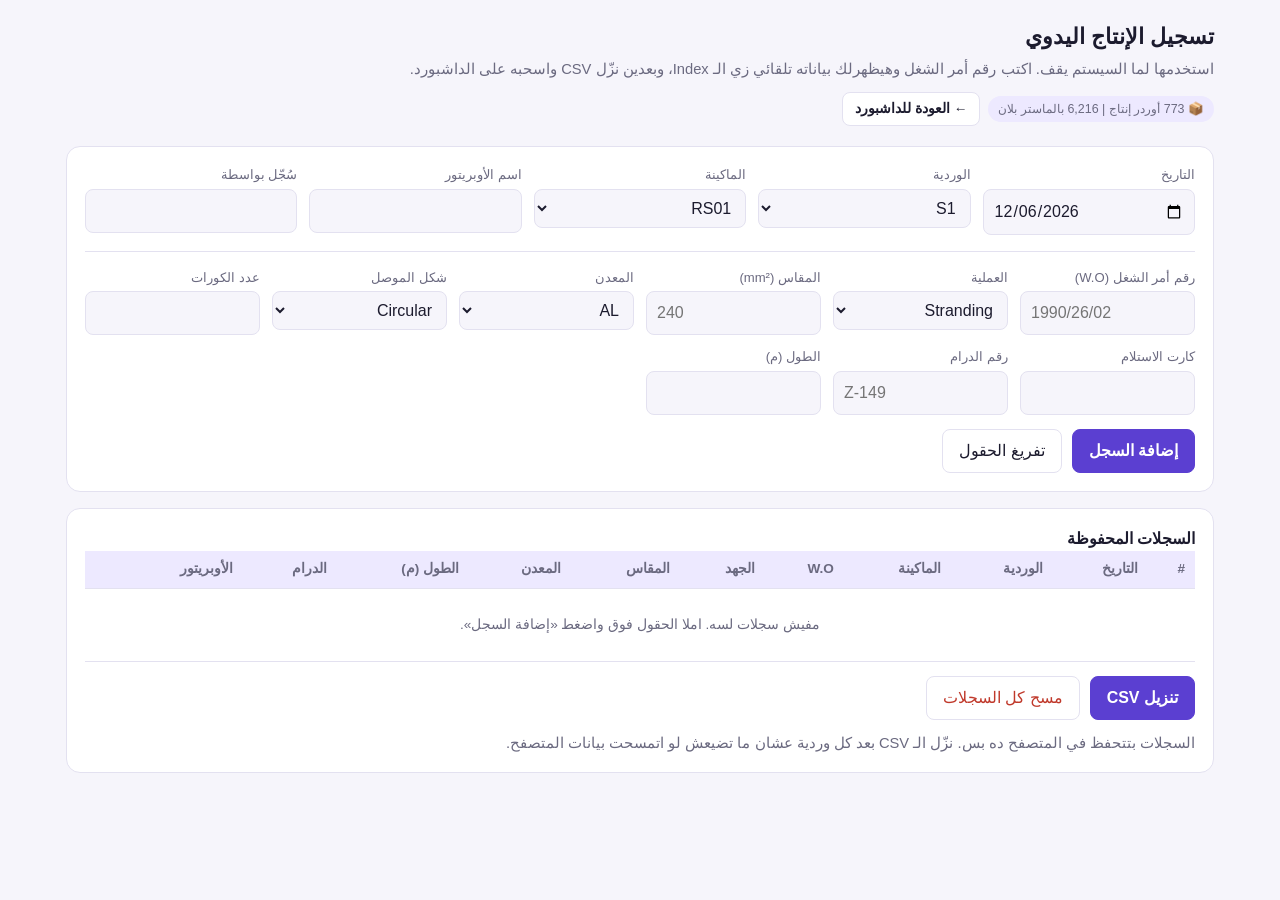
==== manual_entry.html @ 0b95ab1d "Add files via upload" ====
<!DOCTYPE html>
<html lang="ar" dir="rtl">
<head>
<meta charset="UTF-8">
<meta name="viewport" content="width=device-width, initial-scale=1">
<title>تسجيل الإنتاج اليدوي - Metals</title>
<style>
:root{--bg:#f6f5fb;--card:#fff;--ink:#1c1b2e;--mute:#6b6a80;--line:#e3e1f0;--acc:#5b3fd1;--acc2:#ede9ff;--ok:#0f8a4f;--bad:#c0392b}
@media (prefers-color-scheme:dark){:root{--bg:#14131f;--card:#1e1d2e;--ink:#eeedf8;--mute:#9a98b3;--line:#33314a;--acc:#9d85ff;--acc2:#2b2748;--ok:#4cc38a;--bad:#ff7b6b}}
*{box-sizing:border-box}
body{margin:0;background:var(--bg);color:var(--ink);font-family:"Segoe UI",Tahoma,Arial,sans-serif;line-height:1.5}
.wrap{max-width:1180px;margin:0 auto;padding:20px 16px 60px}
h1{font-size:1.4rem;margin:0 0 4px}
.sub{color:var(--mute);margin:0 0 18px;font-size:.92rem}
.card{background:var(--card);border:1px solid var(--line);border-radius:14px;padding:18px;margin-bottom:16px}
.grid{display:grid;grid-template-columns:repeat(auto-fit,minmax(170px,1fr));gap:12px}
label{display:block;font-size:.82rem;color:var(--mute);margin-bottom:4px}
input,select{width:100%;padding:9px 10px;border:1px solid var(--line);border-radius:8px;background:var(--bg);color:var(--ink);font:inherit}
input:focus,select:focus,button:focus-visible{outline:2px solid var(--acc);outline-offset:1px}
.en{direction:ltr;text-align:left}
.row{display:flex;gap:10px;flex-wrap:wrap;align-items:center;margin-top:14px}
button{font:inherit;cursor:pointer;border-radius:8px;border:1px solid var(--line);background:var(--card);color:var(--ink);padding:9px 16px}
button.pri{background:var(--acc);border-color:var(--acc);color:#fff;font-weight:700}
button.danger{color:var(--bad)}
.msg{font-size:.88rem;min-height:1.3em}
.msg.ok{color:var(--ok)}.msg.bad{color:var(--bad)}
.tw{overflow-x:auto}
table{border-collapse:collapse;width:100%;font-size:.85rem;min-width:900px}
th,td{padding:8px 10px;border-bottom:1px solid var(--line);text-align:right;white-space:nowrap}
th{color:var(--mute);font-weight:600;background:var(--acc2)}
td.num{direction:ltr;text-align:left}
.empty{color:var(--mute);text-align:center;padding:26px}
.tot{font-weight:700;margin-inline-start:auto}
.topbar{display:flex;justify-content:space-between;align-items:center;gap:12px;flex-wrap:wrap;margin-bottom:6px}
.back-link{display:inline-flex;align-items:center;gap:6px;padding:6px 12px;border-radius:8px;border:1px solid var(--line);background:var(--card);color:var(--ink);text-decoration:none;font-size:.85rem;font-weight:600}
.back-link:hover{border-color:var(--acc);color:var(--acc)}
.db-pill{font-size:.78rem;color:var(--mute);background:var(--acc2);padding:4px 10px;border-radius:999px}
.wo-preview{margin-top:12px;padding:12px 14px;border-radius:10px;border:1px solid var(--line);background:var(--bg);display:none}
.wo-preview.show{display:block}
.wo-preview.found{border-color:var(--acc);background:color-mix(in srgb,var(--acc2) 45%,var(--card))}
.wo-preview-head{display:flex;align-items:center;justify-content:space-between;gap:8px;flex-wrap:wrap;margin-bottom:8px}
.wo-preview-title{font-weight:700;font-size:.9rem;display:flex;align-items:center;gap:8px;flex-wrap:wrap}
.wo-preview-grid{display:grid;grid-template-columns:repeat(auto-fit,minmax(140px,1fr));gap:8px 12px;font-size:.83rem}
.wo-kv{display:flex;flex-direction:column;gap:2px}
.wo-k{font-size:.74rem;color:var(--mute)}
.wo-v{font-weight:700}
.badge{display:inline-block;padding:2px 8px;border-radius:6px;font-size:.76rem;font-weight:800;direction:ltr}
.badge-lv{background:#dcfce7;color:#166534}.badge-mv{background:#ffedd5;color:#9a3412}.badge-hv{background:#fee2e2;color:#991b1b}
.badge-bc{background:#e0e7ff;color:#3730a3}.badge-cc{background:#fae8ff;color:#86198f}.badge-other{background:#e2e8f0;color:#334155}
.badge-cu{background:#ffedd5;color:#9a3412}.badge-al{background:#dbeafe;color:#1e40af}
@media (prefers-color-scheme:dark){
  .badge-lv{background:#14532d;color:#86efac}.badge-mv{background:#7c2d12;color:#fdba74}.badge-hv{background:#7f1d1d;color:#fca5a5}
  .badge-bc{background:#312e81;color:#c7d2fe}.badge-cc{background:#701a75;color:#f5d0fe}.badge-other{background:#334155;color:#e2e8f0}
  .badge-cu{background:#7c2d12;color:#fdba74}.badge-al{background:#1e3a8a;color:#93c5fd}
}
.chip-btn{display:inline-block;padding:3px 9px;border-radius:999px;border:1px solid var(--acc);background:var(--card);color:var(--acc);font-size:.78rem;font-weight:700;cursor:pointer;margin:2px 4px 2px 0;direction:ltr}
.chip-btn:hover{background:var(--acc);color:#fff}
</style>
</head>
<body>
<div class="wrap">
  <div class="topbar">
    <div>
      <h1>تسجيل الإنتاج اليدوي</h1>
      <p class="sub" style="margin-bottom:0">استخدمها لما السيستم يقف. اكتب رقم أمر الشغل وهيظهرلك بياناته تلقائي زي الـ Index، وبعدين نزّل CSV واسحبه على الداشبورد.</p>
    </div>
    <div style="display:flex;gap:8px;align-items:center;flex-wrap:wrap">
      <span class="db-pill" id="dbStatus">جاري تحميل بيانات الأوردرات...</span>
      <a class="back-link" href="index.html">← العودة للداشبورد</a>
    </div>
  </div>
  <div style="height:14px"></div>

  <div class="card">
    <div class="grid">
      <div><label for="date">التاريخ</label><input id="date" type="date" class="en"></div>
      <div><label for="shift">الوردية</label><select id="shift"><option>S1</option><option>S2</option><option>S3</option></select></div>
      <div><label for="machine">الماكينة</label><select id="machine"></select></div>
      <div><label for="operator">اسم الأوبريتور</label><input id="operator" list="opList" autocomplete="off"><datalist id="opList"></datalist></div>
      <div><label for="logger">سُجّل بواسطة</label><input id="logger"></div>
    </div>
    <hr style="border:0;border-top:1px solid var(--line);margin:16px 0">
    <div class="grid">
      <div><label for="order">رقم أمر الشغل (W.O)</label><input id="order" list="woList" class="en" placeholder="1990/26/02" autocomplete="off"><datalist id="woList"></datalist></div>
      <div><label for="operation">العملية</label><select id="operation"><option>Stranding</option><option>Drawing</option></select></div>
      <div><label for="size">المقاس (mm²)</label><input id="size" class="en" placeholder="240"></div>
      <div><label for="metal">المعدن</label><select id="metal"><option>AL</option><option>CU</option></select></div>
      <div><label for="shape">شكل الموصل</label><select id="shape"><option>Circular</option><option>Compacted</option><option>Sector</option></select></div>
      <div><label for="cores">عدد الكورات</label><input id="cores" type="number" min="1" class="en"></div>
      <div><label for="recv">كارت الاستلام</label><input id="recv" class="en"></div>
      <div><label for="drum">رقم الدرام</label><input id="drum" class="en" placeholder="Z-149"></div>
      <div><label for="length">الطول (م)</label><input id="length" type="number" min="0" step="any" class="en"></div>
    </div>
    <div id="woPreview" class="wo-preview" aria-live="polite"></div>
    <div class="row">
      <button class="pri" id="add">إضافة السجل</button>
      <button id="clearForm">تفريغ الحقول</button>
      <span class="msg" id="msg" role="status"></span>
    </div>
  </div>

  <div class="card">
    <div class="row" style="margin-top:0">
      <strong>السجلات المحفوظة</strong>
      <span class="tot" id="tot"></span>
    </div>
    <div class="tw"><table>
      <thead><tr><th>#</th><th>التاريخ</th><th>الوردية</th><th>الماكينة</th><th>W.O</th><th>الجهد</th><th>المقاس</th><th>المعدن</th><th>الطول (م)</th><th>الدرام</th><th>الأوبريتور</th><th></th></tr></thead>
      <tbody id="body"></tbody>
    </table></div>
    <div class="row">
      <button class="pri" id="export">تنزيل CSV</button>
      <button id="clearAll" class="danger">مسح كل السجلات</button>
    </div>
    <p class="sub" style="margin:12px 0 0">السجلات بتتحفظ في المتصفح ده بس. نزّل الـ CSV بعد كل وردية عشان ما تضيعش لو اتمسحت بيانات المتصفح.</p>
  </div>
</div>

<script src="wo_voltage.js?v=20261104_091700"></script>
<script src="metals_data.js?v=20261104_091700"></script>
<script src="orders_catalog.js?v=20261125_083200"></script>
<script>
var MACHINES=['RS01','RS02','RS03','RS04','RS05','RS06','CS01','CS02','DS01','CN'];
var HEAD=['Record #','Order No','Operation','Machine','Send Card','Receive Card','Take-Up Drum','Conductor Metal','Size (mm²)','Conductor Shape','Stranding Angle','Cores Count','Length (m)','Weight (Ton)','CU','AL','Operator Code / Name','Shift Code','Logged By','Registration Date'];
var KEY='metals_manual_entries_v1', PKEY='metals_manual_prefs_v1';
var PREFIX_CUSTOMERS={'1279/25':'Energya Stock','1385/26':'السويدي اليكتريك','1713/26':'VLG RO S.R.L.','177/26':'Faber Kabel','1778/26':'Faber Kabel','1789/26':'Mehta Electricals - Kenya','1868/26':'السويدي كابلز','1872/26':'السويدي كابلز','809/26':'السويدي كابلز','1101/26':'Energya Cables','1264/26':'Eland Cables','1446/26':'Energya Cables','1547/26':'Energya Cables','1553/26':'Energya Cables','1594/26':'Energya Cables','1745/26':'Energya Cables','1772/26':'Energya Cables','1948/26':'Al Marasem','1348/26':'Hitachi Energy','1546/26':'Faber Kabel','1860/26':'Faber Kabel','1463/26':'Cleveland Cables Company','1714/26':'INSELL','1835/26':'INSELL','1938/26':'Sadacavi','1560/26':'Eland Cables','1560/25':'Energya Cables','1766/26':'Energya Cables','1990/26':'Energya Cables','1993/26':'Energya Cables','2167/26':'Energya Cables','2024/26':'Energya Cables','1857/26':'Energya Cables','1830/26':'Energya Cables','1884/26':'Energya Cables','1954/26':'Energya Cables','1628/26':'Energya Cables'};
var VOLT_NAMES={LV:'Low Voltage',MV:'Medium Voltage',HV:'High Voltage',CC:'Control Cables',BC:'Building Wires',OH:'Overhead',TC:'Telecom',IC:'Instrumentation',BARE:'Bare Copper',SOLAR:'Solar',SOLID:'Solid'};
var rows=[], prefs={ops:[]}, ordersIndex={}, allOrderKeys=[], lastAutoFilledWo='';
function $(id){return document.getElementById(id)}
function load(k,d){try{var v=localStorage.getItem(k);return v?JSON.parse(v):d}catch(e){return d}}
function save(k,v){try{localStorage.setItem(k,JSON.stringify(v));return true}catch(e){return false}}
function today(){var d=new Date();return d.getFullYear()+'-'+String(d.getMonth()+1).padStart(2,'0')+'-'+String(d.getDate()).padStart(2,'0')}
function say(t,c){var m=$('msg');m.textContent=t;m.className='msg '+(c||'')}
function esc(s){return String(s).replace(/[&<>"]/g,function(c){return{'&':'&amp;','<':'&lt;','>':'&gt;','"':'&quot;'}[c]})}

function cleanSize(rawSize,cable){
  var s=String(rawSize||'').trim();
  if((!s||s==='-'||s==='  -   -')&&cable){
    var m=String(cable).match(/\b(\d+(?:\.\d+)?\*(?:\d+(?:\.\d+)?\*)*\d+(?:\.\d+)?(?:\+\d+(?:\.\d+)?)?(?:\/\d+(?:\.\d+)?)?)\b/);
    if(m) s=m[1];
  }
  if(!s||s==='-'||s==='  -   -') return '-';
  s=s.replace(/\s*MM2?$/i,'').trim();
  if(s.indexOf('+')>=0) s=s.split('+')[0].trim();
  if(s.indexOf('/')>=0) s=s.split('/')[0].trim();
  s=s.replace(/[\*X]/g,'x').replace(/\s*x\s*/g,'x');
  var std={'0.5':1,'0.75':1,'1':1,'1.5':1,'2.5':1,'4':1,'6':1,'10':1,'16':1,'25':1,'35':1,'50':1,'70':1,'75':1,'78':1,'95':1,'120':1,'150':1,'185':1,'240':1,'300':1,'400':1,'500':1,'630':1,'800':1,'1000':1,'1200':1,'1600':1,'2000':1};
  var parts=s.split('x').map(function(p){return p.trim()}).filter(Boolean);
  if(parts.length){
    if(std[parts[parts.length-1]]) return parts[parts.length-1];
    for(var i=0;i<parts.length;i++){if(std[parts[i]]) return parts[i]}
    return parts[parts.length-1];
  }
  return s||'-';
}

function extractCores(cable){
  if(!cable) return '';
  var m=String(cable).match(/\b(\d+)\s*\*\s*(?:\d+\s*\*\s*)?\d+(?:\.\d+)?/);
  return m?m[1]:'';
}

function voltBadgeClass(code){
  var c=String(code||'').toUpperCase();
  if(c==='LV') return 'badge-lv';
  if(c==='MV') return 'badge-mv';
  if(c==='HV') return 'badge-hv';
  if(c==='BC') return 'badge-bc';
  if(c==='CC') return 'badge-cc';
  return 'badge-other';
}

function buildOrdersIndex(){
  var vMap=(typeof WO_VOLTAGE_MAP!=='undefined'&&WO_VOLTAGE_MAP)?Object.assign({},WO_VOLTAGE_MAP):{};
  var savedVolt=load('metals_wo_voltage_override',null);
  if(savedVolt&&savedVolt.map) vMap=Object.assign(vMap,savedVolt.map);

  var prodData=(typeof METALS_DATA!=='undefined'&&Array.isArray(METALS_DATA))?METALS_DATA.slice():[];
  var localImports=load('metals_dashboard_local_imports',null);
  if(Array.isArray(localImports)&&localImports.length){
    var customDates={};
    localImports.forEach(function(r){if(r.dateIso)customDates[r.dateIso]=1});
    prodData=prodData.filter(function(r){return !customDates[r.dateIso]}).concat(localImports);
  }

  ordersIndex={};
  prodData.forEach(function(r){
    var wo=String(r.workorder||'').replace(/\s+/g,' ').trim();
    if(!wo) return;
    if(!ordersIndex[wo]){
      ordersIndex[wo]={workorder:wo,size:'-',material:'',familyid:'',cable:'',cores:'',customer:'-',machines:[],totalMeters:0,s1:0,s2:0,s3:0,lastDate:'',lastDateIso:'',operation:'Stranding',records:0};
    }
    var o=ordersIndex[wo];
    o.records++;
    var len=parseFloat(r.length)||0;
    o.totalMeters+=len;
    var sh=String(r.shift||'').trim();
    if(sh==='1') o.s1+=len; else if(sh==='2') o.s2+=len; else if(sh==='3') o.s3+=len;
    var sz=cleanSize(r.size,r.cable);
    if(sz&&sz!=='-') o.size=sz;
    if(r.material) o.material=String(r.material).trim().toUpperCase();
    if(r.familyid) o.familyid=String(r.familyid).trim().toUpperCase();
    if(r.cable&&String(r.cable).trim()) o.cable=String(r.cable).trim();
    var c=extractCores(o.cable);
    if(c) o.cores=c;
    if(r.customer&&r.customer!=='-') o.customer=String(r.customer).trim();
    var mach=String(r.machine||'').trim().toUpperCase();
    if(mach){
      var idx=o.machines.indexOf(mach);
      if(idx>=0) o.machines.splice(idx,1);
      o.machines.unshift(mach);
    }
    if(r.dateIso&&r.dateIso>=o.lastDateIso){
      o.lastDateIso=r.dateIso;
      o.lastDate=r.dateDisplay||r.dateIso;
    }
    if(r.label_no&&String(r.label_no).indexOf('/DRW/')>=0) o.operation='Drawing';
  });

  Object.keys(vMap).forEach(function(wo){
    var key=String(wo).replace(/\s+/g,' ').trim();
    if(!key) return;
    if(!ordersIndex[key]){
      var pfx=key.split('/').slice(0,2).join('/');
      ordersIndex[key]={workorder:key,size:'-',material:'',familyid:vMap[wo],cable:'',cores:'',customer:PREFIX_CUSTOMERS[pfx]||'-',machines:[],totalMeters:0,s1:0,s2:0,s3:0,lastDate:'',lastDateIso:'',operation:'Stranding',records:0,fromPlanOnly:true};
    }
    ordersIndex[key].voltage=vMap[wo];
    ordersIndex[key].fromPlan=true;
  });

  if(typeof ORDERS_CATALOG!=='undefined'&&ORDERS_CATALOG){
    Object.keys(ORDERS_CATALOG).forEach(function(wo){
      var key=String(wo).replace(/\s+/g,' ').trim();
      var cat=ORDERS_CATALOG[wo];
      if(!key||!cat) return;
      if(!ordersIndex[key]){
        ordersIndex[key]={workorder:key,size:'-',material:'',familyid:cat.voltage||'',cable:'',cores:'',customer:'-',machines:[],totalMeters:0,s1:0,s2:0,s3:0,lastDate:'',lastDateIso:'',operation:'Stranding',records:0,fromPlanOnly:true};
      }
      var o=ordersIndex[key];
      if(cat.voltage){o.voltage=cat.voltage;o.fromPlan=true;}
      if(cat.size&&(o.size==='-'||!o.size)) o.size=cat.size;
      if(cat.metal&&!o.material) o.material=cat.metal;
      if(cat.cores&&!o.cores) o.cores=cat.cores;
      if(cat.customer&&(!o.customer||o.customer==='-')) o.customer=cat.customer;
      if(cat.cable&&!o.cable) o.cable=cat.cable;
      if(cat.plannedKm!=null) o.plannedKm=cat.plannedKm;
    });
  }

  Object.keys(ordersIndex).forEach(function(wo){
    var o=ordersIndex[wo];
    if(!o.voltage){
      var base=wo.split(' ')[0];
      if(vMap[base]){o.voltage=vMap[base];o.fromPlan=true;}
      else{o.voltage=o.familyid||'-';o.fromPlan=false;}
    }
    if(!o.customer||o.customer==='-'){
      var pfx=wo.split('/').slice(0,2).join('/');
      if(PREFIX_CUSTOMERS[pfx]) o.customer=PREFIX_CUSTOMERS[pfx];
    }
  });

  allOrderKeys=Object.keys(ordersIndex).sort();
  var prodCount=allOrderKeys.filter(function(k){return ordersIndex[k].records>0}).length;
  var planCount=Object.keys(vMap).length;
  $('dbStatus').textContent='📦 '+prodCount.toLocaleString()+' أوردر إنتاج | '+planCount.toLocaleString()+' بالماستر بلان';
  $('woList').innerHTML=allOrderKeys.map(function(k){return '<option value="'+esc(k)+'">'}).join('');
}

function lookupOrder(raw){
  var q=String(raw||'').replace(/\s+/g,' ').trim();
  if(!q) return {exact:null,matches:[]};
  if(ordersIndex[q]) return {exact:ordersIndex[q],matches:[]};
  var base=q.split(' ')[0];
  if(ordersIndex[base]) return {exact:ordersIndex[base],matches:[]};
  var up=q.toUpperCase();
  var matches=[];
  if(q.length>=2){
    for(var i=0;i<allOrderKeys.length;i++){
      if(allOrderKeys[i].toUpperCase().indexOf(up)>=0){
        matches.push(allOrderKeys[i]);
        if(matches.length>=8) break;
      }
    }
  }
  return {exact:null,matches:matches};
}

function applyOrderAutoFill(o){
  if(!o||lastAutoFilledWo===o.workorder) return;
  lastAutoFilledWo=o.workorder;
  if(o.size&&o.size!=='-') $('size').value=o.size;
  if(o.material==='CU'||o.material==='AL') $('metal').value=o.material;
  if(o.cores) $('cores').value=o.cores;
  if(o.operation) $('operation').value=o.operation;
}

function renderOrderPreview(raw,autoFill){
  var box=$('woPreview');
  var q=String(raw||'').replace(/\s+/g,' ').trim();
  if(!q){box.className='wo-preview';box.innerHTML='';lastAutoFilledWo='';return}
  var res=lookupOrder(q);
  if(res.exact){
    var o=res.exact;
    if(autoFill) applyOrderAutoFill(o);
    var vTitle=VOLT_NAMES[o.voltage]||o.voltage;
    var vBadge='<span class="badge '+voltBadgeClass(o.voltage)+'" title="'+esc(vTitle)+'">'+esc(o.voltage)+'</span>';
    var mBadge=o.material?'<span class="badge '+(o.material==='CU'?'badge-cu':'badge-al')+'">'+esc(o.material)+'</span>':'<span style="color:var(--mute)">—</span>';
    var machHtml=o.machines.length?o.machines.map(function(m){return '<button type="button" class="chip-btn" data-pick-machine="'+esc(m)+'" title="اضغط لاختيار الماكينة">'+esc(m)+'</button>'}).join(''):'<span style="color:var(--mute)">—</span>';
    var qtStr=o.records>0?(Math.round(o.totalMeters).toLocaleString('en-US')+' m ('+(o.totalMeters/1000).toFixed(2)+' km)'):'لم يُنتج بعد';
    var shiftsStr=o.records>0?('S1: '+Math.round(o.s1).toLocaleString('en-US')+' | S2: '+Math.round(o.s2).toLocaleString('en-US')+' | S3: '+Math.round(o.s3).toLocaleString('en-US')):'—';
    box.className='wo-preview show found';
    box.innerHTML=
      '<div class="wo-preview-head">'+
        '<div class="wo-preview-title"><span>📋 بيانات الأوردر في الـ Index:</span><strong class="en">'+esc(o.workorder)+'</strong>'+vBadge+'<span style="font-size:.76rem;color:var(--mute)">'+(o.fromPlan?'(Master Plan)':'(Production)')+'</span></div>'+
        '<span style="font-size:.78rem;color:var(--ok);font-weight:700">'+(o.records>0?'✓ تم سحب البيانات ('+o.records+' سجل)':'✓ موجود في الماستر بلان')+'</span>'+
      '</div>'+
      '<div class="wo-preview-grid">'+
        '<div class="wo-kv"><span class="wo-k">Cable Size</span><span class="wo-v en">'+(o.size!=='-'?esc(o.size)+' mm²':'—')+'</span></div>'+
        '<div class="wo-kv"><span class="wo-k">Conductor</span><span class="wo-v">'+mBadge+'</span></div>'+
        '<div class="wo-kv"><span class="wo-k">Qt by order</span><span class="wo-v en">'+esc(qtStr)+'</span></div>'+
        '<div class="wo-kv"><span class="wo-k">Shifts (m)</span><span class="wo-v en" style="font-size:.78rem">'+esc(shiftsStr)+'</span></div>'+
        '<div class="wo-kv"><span class="wo-k">Machine(s)</span><span class="wo-v">'+machHtml+'</span></div>'+
        '<div class="wo-kv"><span class="wo-k">Customer</span><span class="wo-v">'+esc(o.customer||'-')+'</span></div>'+
        (o.plannedKm!=null?'<div class="wo-kv"><span class="wo-k">الخطة (Planned)</span><span class="wo-v en">'+esc(o.plannedKm)+' km</span></div>':'')+
        (o.cable?'<div class="wo-kv" style="grid-column:span 2"><span class="wo-k">Cable Spec</span><span class="wo-v en" style="font-size:.78rem">'+esc(o.cable)+'</span></div>':'')+
        (o.lastDate?'<div class="wo-kv"><span class="wo-k">آخر تاريخ إنتاج</span><span class="wo-v en">'+esc(o.lastDate)+'</span></div>':'')+
      '</div>';
    return;
  }
  if(res.matches.length){
    box.className='wo-preview show';
    box.innerHTML='<div style="font-size:.84rem;color:var(--mute);margin-bottom:6px">أوردرات مطابقة (اضغط للاختيار):</div>'+
      res.matches.map(function(k){
        var o=ordersIndex[k];
        return '<button type="button" class="chip-btn" data-pick-wo="'+esc(k)+'">'+esc(k)+(o.size!=='-'?' · '+esc(o.size)+'mm²':'')+(o.voltage&&o.voltage!=='-'?' · '+esc(o.voltage):'')+'</button>';
      }).join('');
    return;
  }
  box.className='wo-preview show';
  box.innerHTML='<div style="font-size:.84rem;color:var(--mute)">أوردر غير مسجل في الداشبورد أو الماستر بلان — يمكنك إدخال بياناته يدوياً.</div>';
}

function render(){
  var b=$('body');
  if(!rows.length){b.innerHTML='<tr><td colspan="12" class="empty">مفيش سجلات لسه. املا الحقول فوق واضغط «إضافة السجل».</td></tr>';$('tot').textContent='';return}
  b.innerHTML=rows.map(function(r,i){
    var v=r.voltage||(ordersIndex[r.order]&&ordersIndex[r.order].voltage)||'-';
    var vHtml=v&&v!=='-'?'<span class="badge '+voltBadgeClass(v)+'">'+esc(v)+'</span>':'—';
    return '<tr><td class="num">'+r.id+'</td><td class="num">'+esc(r.date)+'</td><td>'+esc(r.shift)+'</td><td>'+esc(r.machine)+'</td><td class="num">'+esc(r.order)+'</td><td>'+vHtml+'</td><td class="num">'+esc(r.size)+'</td><td>'+esc(r.metal)+'</td><td class="num">'+r.length+'</td><td class="num">'+esc(r.drum)+'</td><td>'+esc(r.operator)+'</td><td><button class="danger" data-i="'+i+'">حذف</button></td></tr>';
  }).join('');
  var km=rows.reduce(function(s,r){return s+r.length},0)/1000;
  $('tot').textContent=rows.length+' سجل — '+km.toFixed(2)+' كم';
}
function opList(){$('opList').innerHTML=prefs.ops.map(function(o){return '<option value="'+esc(o)+'">'}).join('')}

$('order').addEventListener('input',function(){renderOrderPreview(this.value,true)});
$('order').addEventListener('change',function(){renderOrderPreview(this.value,true)});
$('woPreview').addEventListener('click',function(e){
  var woBtn=e.target.closest&&e.target.closest('[data-pick-wo]');
  if(woBtn){
    $('order').value=woBtn.getAttribute('data-pick-wo');
    renderOrderPreview($('order').value,true);
    $('recv').focus();
    return;
  }
  var mBtn=e.target.closest&&e.target.closest('[data-pick-machine]');
  if(mBtn){
    var m=mBtn.getAttribute('data-pick-machine');
    if(MACHINES.indexOf(m)>=0){$('machine').value=m;say('تم اختيار الماكينة '+m+'.','ok')}
  }
});

$('add').onclick=function(){
  var wo=$('order').value.trim();
  var found=lookupOrder(wo).exact;
  var r={date:$('date').value,shift:$('shift').value,machine:$('machine').value,operator:$('operator').value.trim(),logger:$('logger').value.trim(),
    order:wo,voltage:found?found.voltage:'-',operation:$('operation').value,size:$('size').value.trim(),metal:$('metal').value,shape:$('shape').value,
    cores:$('cores').value,length:parseFloat($('length').value),weight:0,drum:$('drum').value.trim(),recv:$('recv').value.trim(),send:''};
  if(!r.date) return say('اختار التاريخ.','bad');
  if(!r.order) return say('اكتب رقم أمر الشغل.','bad');
  if(!(r.length>0)) return say('اكتب الطول بالمتر (أكبر من صفر).','bad');
  if(!r.operator) return say('اكتب اسم الأوبريتور.','bad');
  r.id=rows.length?Math.max.apply(null,rows.map(function(x){return x.id}))+1:1;
  rows.push(r);
  if(r.operator&&prefs.ops.indexOf(r.operator)<0)prefs.ops.push(r.operator);
  prefs.operator=r.operator;prefs.logger=r.logger;prefs.machine=r.machine;prefs.shift=r.shift;
  var ok=save(KEY,rows)&&save(PKEY,prefs);
  opList();render();
  ['order','size','cores','recv','drum','length'].forEach(function(id){$(id).value=''});
  lastAutoFilledWo='';renderOrderPreview('',false);
  $('order').focus();
  say(ok?'اتحفظ السجل رقم '+r.id+'.':'اتضاف السجل لكن المتصفح رفض الحفظ. نزّل الـ CSV دلوقتي.',ok?'ok':'bad');
};
$('clearForm').onclick=function(){['order','size','cores','recv','drum','length'].forEach(function(id){$(id).value=''});lastAutoFilledWo='';renderOrderPreview('',false);say('')};
$('body').onclick=function(e){
  var i=e.target.getAttribute&&e.target.getAttribute('data-i');
  if(i===null||i===undefined)return;
  if(confirm('تحذف السجل رقم '+rows[i].id+'؟')){rows.splice(i,1);save(KEY,rows);render()}
};
$('clearAll').onclick=function(){
  if(rows.length&&confirm('هتمسح كل السجلات ('+rows.length+'). متأكد؟ نزّل الـ CSV الأول لو لسه.')){rows=[];save(KEY,rows);render();say('اتمسحت كل السجلات.')}
};
function q(v){v=String(v==null?'':v);return /[",\n]/.test(v)?'"'+v.replace(/"/g,'""')+'"':v}
$('export').onclick=function(){
  if(!rows.length)return say('مفيش سجلات تتنزّل.','bad');
  var lines=[HEAD.map(q).join(',')];
  rows.slice().sort(function(a,b){return a.id-b.id}).forEach(function(r){
    var cu=r.metal==='CU'?r.weight:0, al=r.metal==='AL'?r.weight:0;
    lines.push([r.id,r.order,r.operation,r.machine,r.send,r.recv,r.drum,r.metal,r.size,r.shape,'',r.cores,r.length,r.weight,cu,al,r.operator,r.shift,r.logger,r.date].map(q).join(','));
  });
  var blob=new Blob(['\ufeff'+lines.join('\r\n')],{type:'text/csv;charset=utf-8'});
  var a=document.createElement('a');a.href=URL.createObjectURL(blob);
  a.download='Cable_Production_Records_manual_'+today()+'.csv';
  document.body.appendChild(a);a.click();a.remove();
  say('اتنزّل الملف. اسحبه على الداشبورد.','ok');
};

(function init(){
  $('machine').innerHTML=MACHINES.map(function(m){return '<option>'+m+'</option>'}).join('');
  rows=load(KEY,[]);prefs=load(PKEY,{ops:[]});if(!prefs.ops)prefs.ops=[];
  $('date').value=today();
  if(prefs.operator)$('operator').value=prefs.operator;
  if(prefs.logger)$('logger').value=prefs.logger;
  if(prefs.machine)$('machine').value=prefs.machine;
  if(prefs.shift)$('shift').value=prefs.shift;
  buildOrdersIndex();
  opList();render();
})();
</script>
</body>
</html>
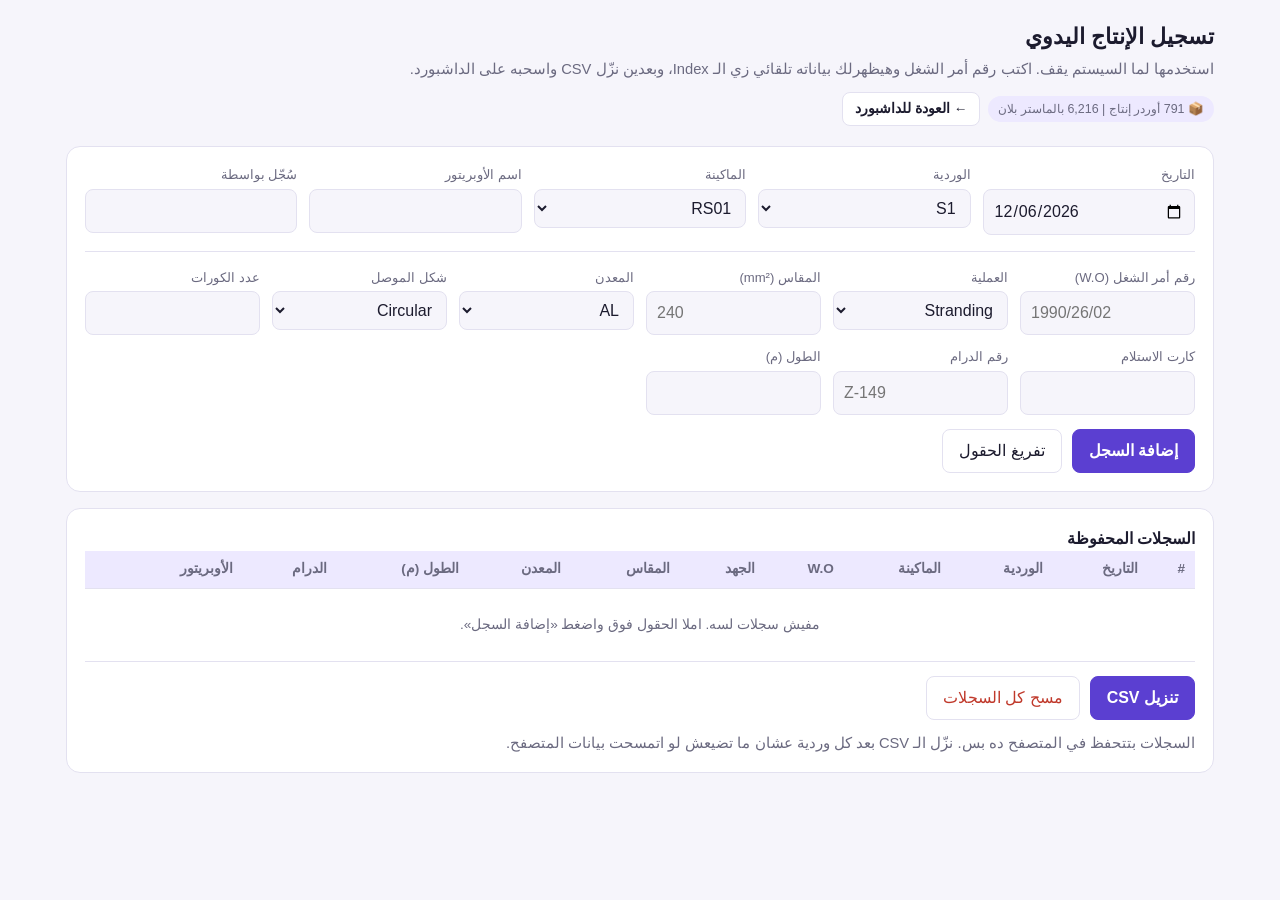
==== commit 0912c7ca: "Auto update dashboard data" ====
--- a/manual_entry.html
+++ b/manual_entry.html
@@ -116,9 +116,9 @@
   </div>
 </div>
 
-<script src="wo_voltage.js?v=20261104_091700"></script>
-<script src="metals_data.js?v=20261104_091700"></script>
-<script src="orders_catalog.js?v=20261125_083200"></script>
+<script src="wo_voltage.js?v=20261125_083948"></script>
+<script src="metals_data.js?v=20261125_083948"></script>
+<script src="orders_catalog.js?v=20261125_083948"></script>
 <script>
 var MACHINES=['RS01','RS02','RS03','RS04','RS05','RS06','CS01','CS02','DS01','CN'];
 var HEAD=['Record #','Order No','Operation','Machine','Send Card','Receive Card','Take-Up Drum','Conductor Metal','Size (mm²)','Conductor Shape','Stranding Angle','Cores Count','Length (m)','Weight (Ton)','CU','AL','Operator Code / Name','Shift Code','Logged By','Registration Date'];
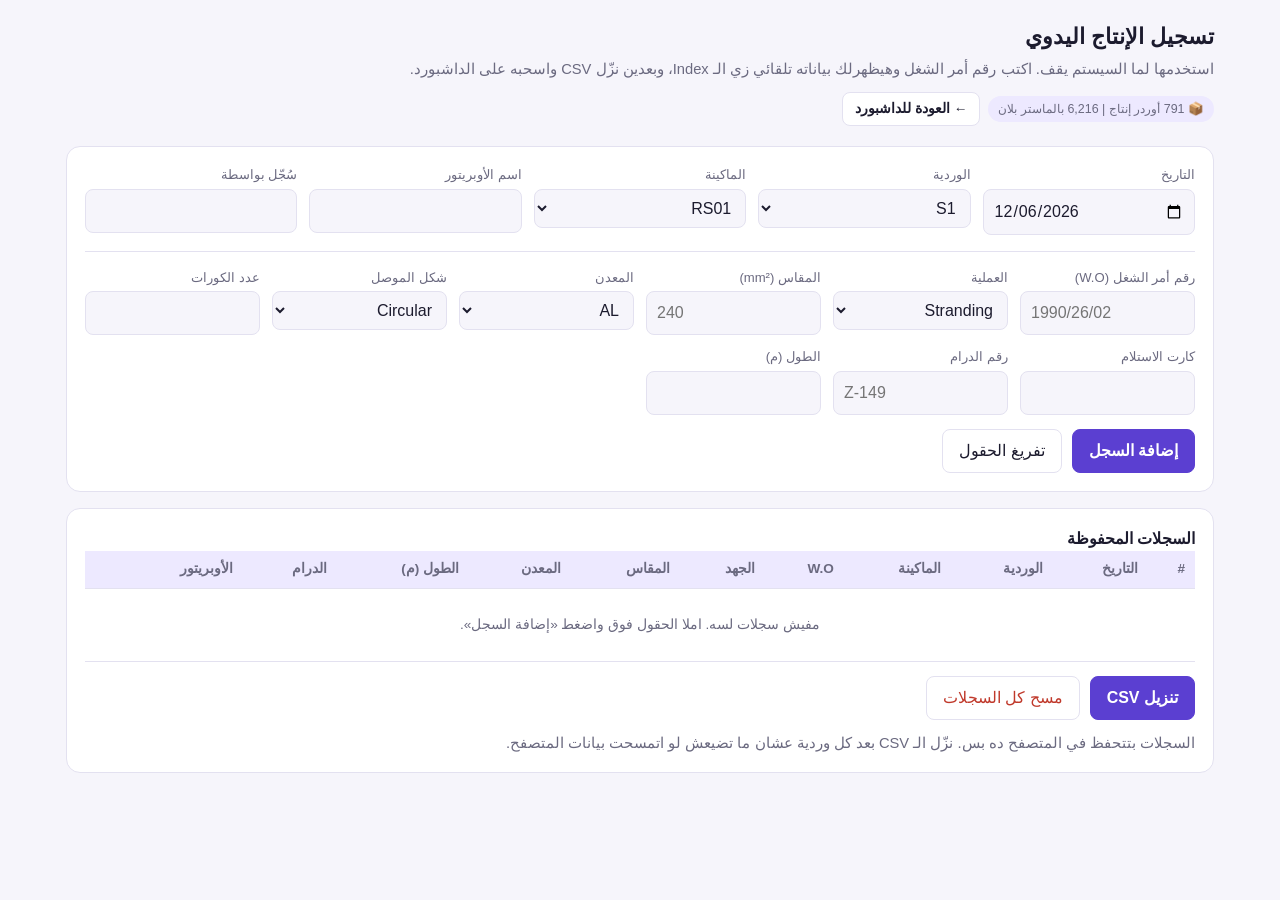
==== commit 15c334b5: "Auto update dashboard data" ====
--- a/manual_entry.html
+++ b/manual_entry.html
@@ -116,9 +116,9 @@
   </div>
 </div>
 
-<script src="wo_voltage.js?v=20261125_083948"></script>
-<script src="metals_data.js?v=20261125_083948"></script>
-<script src="orders_catalog.js?v=20261125_083948"></script>
+<script src="wo_voltage.js?v=20261125_084123"></script>
+<script src="metals_data.js?v=20261125_084123"></script>
+<script src="orders_catalog.js?v=20261125_084123"></script>
 <script>
 var MACHINES=['RS01','RS02','RS03','RS04','RS05','RS06','CS01','CS02','DS01','CN'];
 var HEAD=['Record #','Order No','Operation','Machine','Send Card','Receive Card','Take-Up Drum','Conductor Metal','Size (mm²)','Conductor Shape','Stranding Angle','Cores Count','Length (m)','Weight (Ton)','CU','AL','Operator Code / Name','Shift Code','Logged By','Registration Date'];
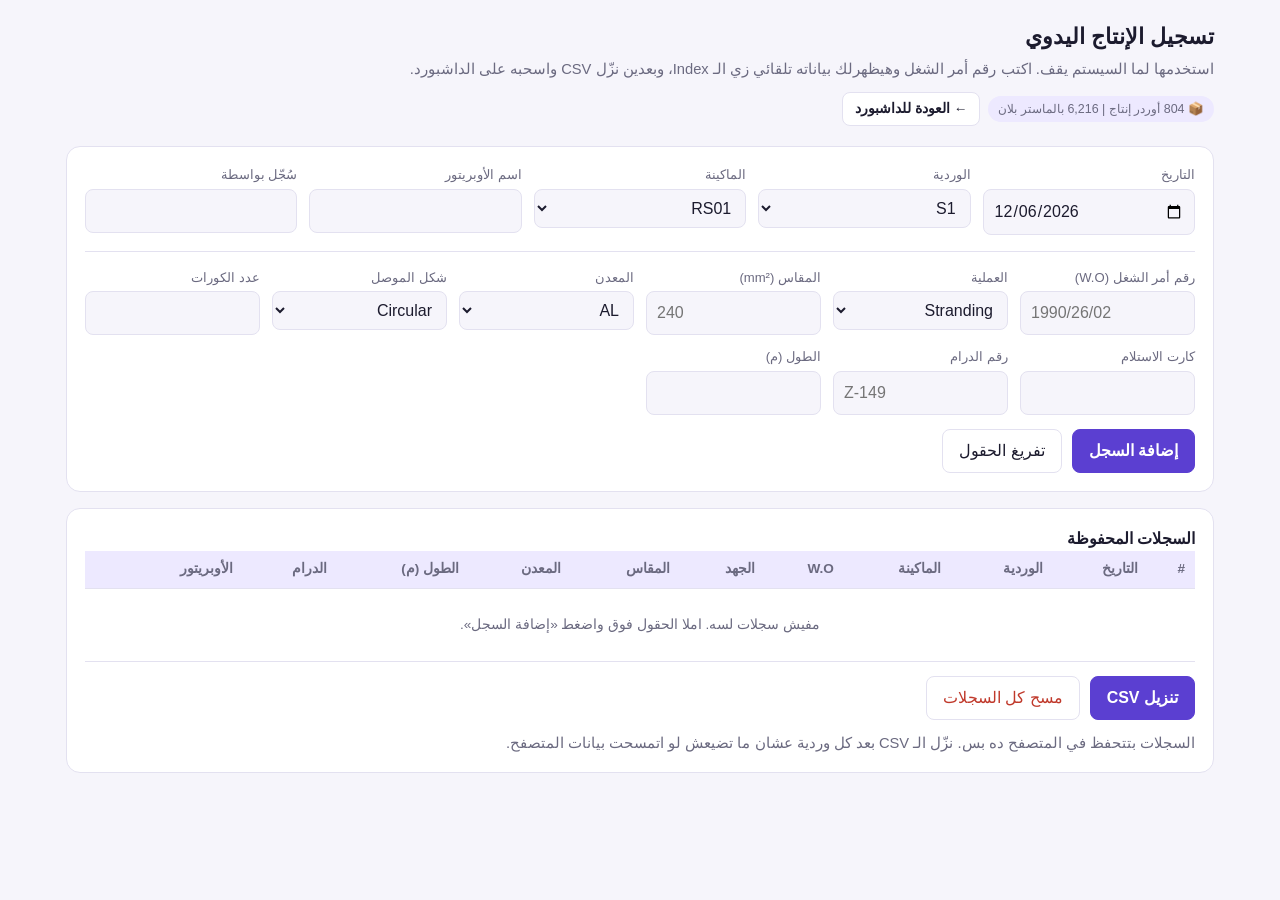
==== commit 20b270ac: "Auto update dashboard data" ====
--- a/manual_entry.html
+++ b/manual_entry.html
@@ -116,9 +116,9 @@
   </div>
 </div>
 
-<script src="wo_voltage.js?v=20261125_084123"></script>
-<script src="metals_data.js?v=20261125_084123"></script>
-<script src="orders_catalog.js?v=20261125_084123"></script>
+<script src="wo_voltage.js?v=20261126_072723"></script>
+<script src="metals_data.js?v=20261126_072723"></script>
+<script src="orders_catalog.js?v=20261126_072723"></script>
 <script>
 var MACHINES=['RS01','RS02','RS03','RS04','RS05','RS06','CS01','CS02','DS01','CN'];
 var HEAD=['Record #','Order No','Operation','Machine','Send Card','Receive Card','Take-Up Drum','Conductor Metal','Size (mm²)','Conductor Shape','Stranding Angle','Cores Count','Length (m)','Weight (Ton)','CU','AL','Operator Code / Name','Shift Code','Logged By','Registration Date'];
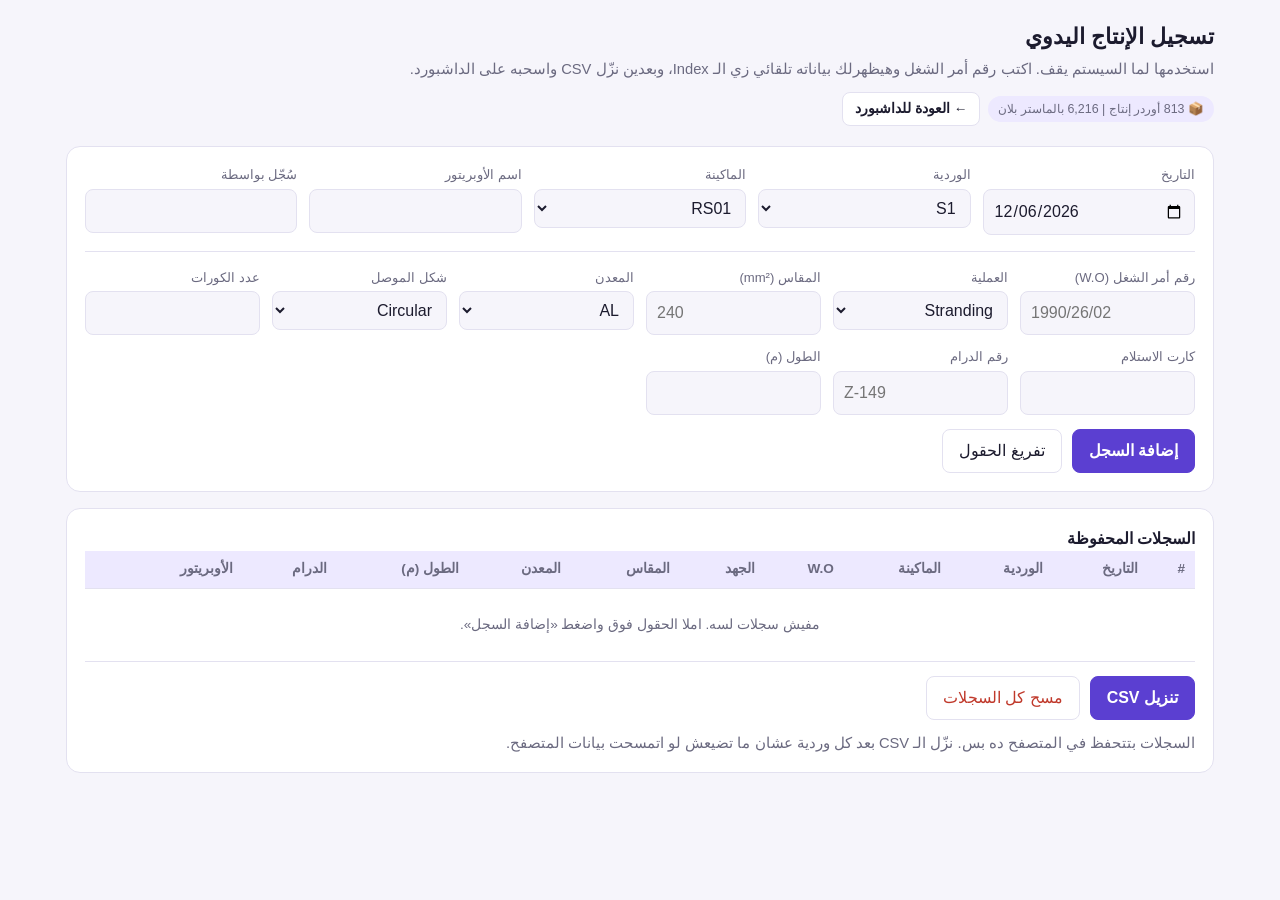
==== commit f44d8aa3: "Auto update dashboard data" ====
--- a/manual_entry.html
+++ b/manual_entry.html
@@ -116,9 +116,9 @@
   </div>
 </div>
 
-<script src="wo_voltage.js?v=20261126_072723"></script>
-<script src="metals_data.js?v=20261126_072723"></script>
-<script src="orders_catalog.js?v=20261126_072723"></script>
+<script src="wo_voltage.js?v=20261128_054901"></script>
+<script src="metals_data.js?v=20261128_054901"></script>
+<script src="orders_catalog.js?v=20261128_054901"></script>
 <script>
 var MACHINES=['RS01','RS02','RS03','RS04','RS05','RS06','CS01','CS02','DS01','CN'];
 var HEAD=['Record #','Order No','Operation','Machine','Send Card','Receive Card','Take-Up Drum','Conductor Metal','Size (mm²)','Conductor Shape','Stranding Angle','Cores Count','Length (m)','Weight (Ton)','CU','AL','Operator Code / Name','Shift Code','Logged By','Registration Date'];
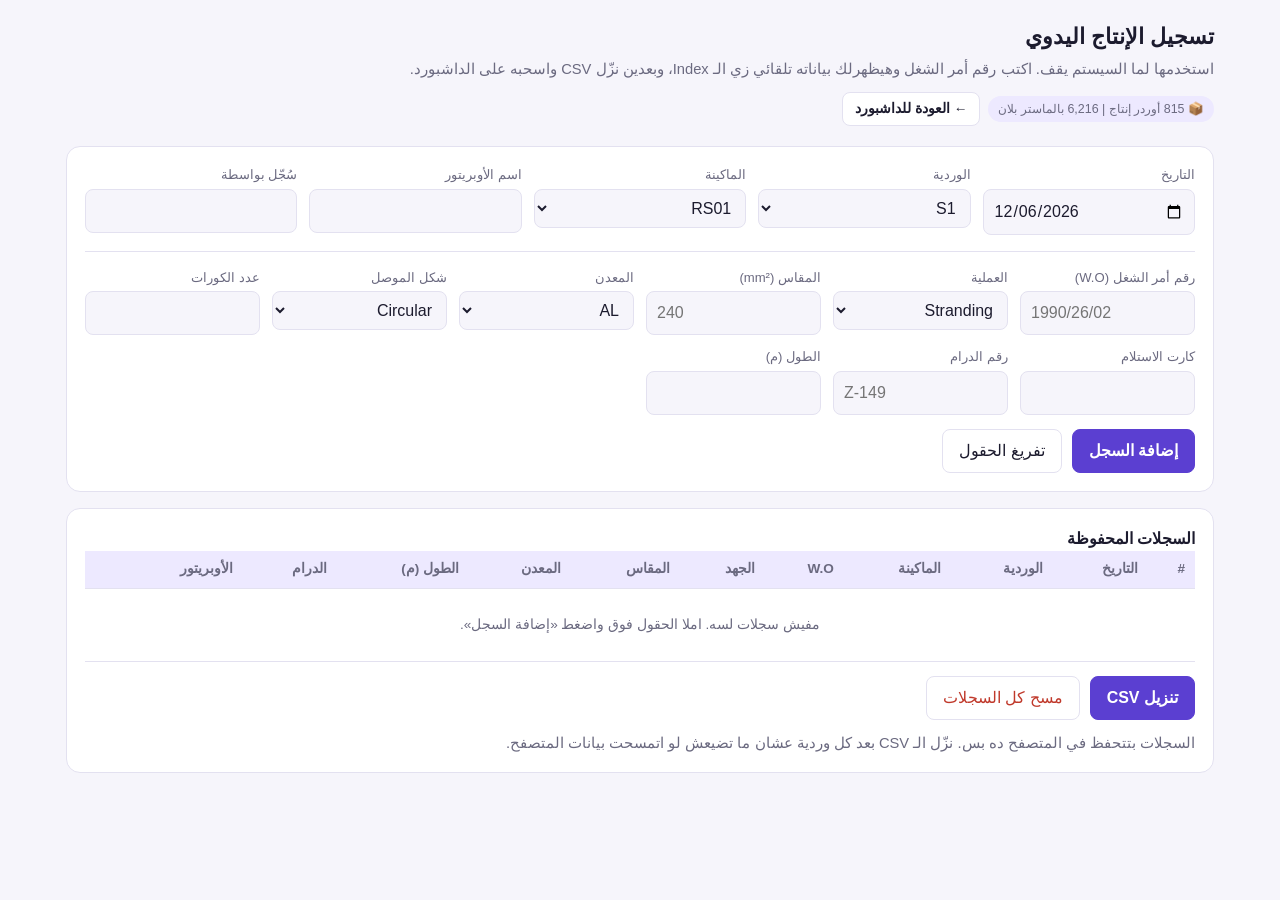
==== commit 0d5c046d: "Auto update dashboard data" ====
--- a/manual_entry.html
+++ b/manual_entry.html
@@ -116,9 +116,9 @@
   </div>
 </div>
 
-<script src="wo_voltage.js?v=20261128_054901"></script>
-<script src="metals_data.js?v=20261128_054901"></script>
-<script src="orders_catalog.js?v=20261128_054901"></script>
+<script src="wo_voltage.js?v=20261128_070842"></script>
+<script src="metals_data.js?v=20261128_070842"></script>
+<script src="orders_catalog.js?v=20261128_070842"></script>
 <script>
 var MACHINES=['RS01','RS02','RS03','RS04','RS05','RS06','CS01','CS02','DS01','CN'];
 var HEAD=['Record #','Order No','Operation','Machine','Send Card','Receive Card','Take-Up Drum','Conductor Metal','Size (mm²)','Conductor Shape','Stranding Angle','Cores Count','Length (m)','Weight (Ton)','CU','AL','Operator Code / Name','Shift Code','Logged By','Registration Date'];
